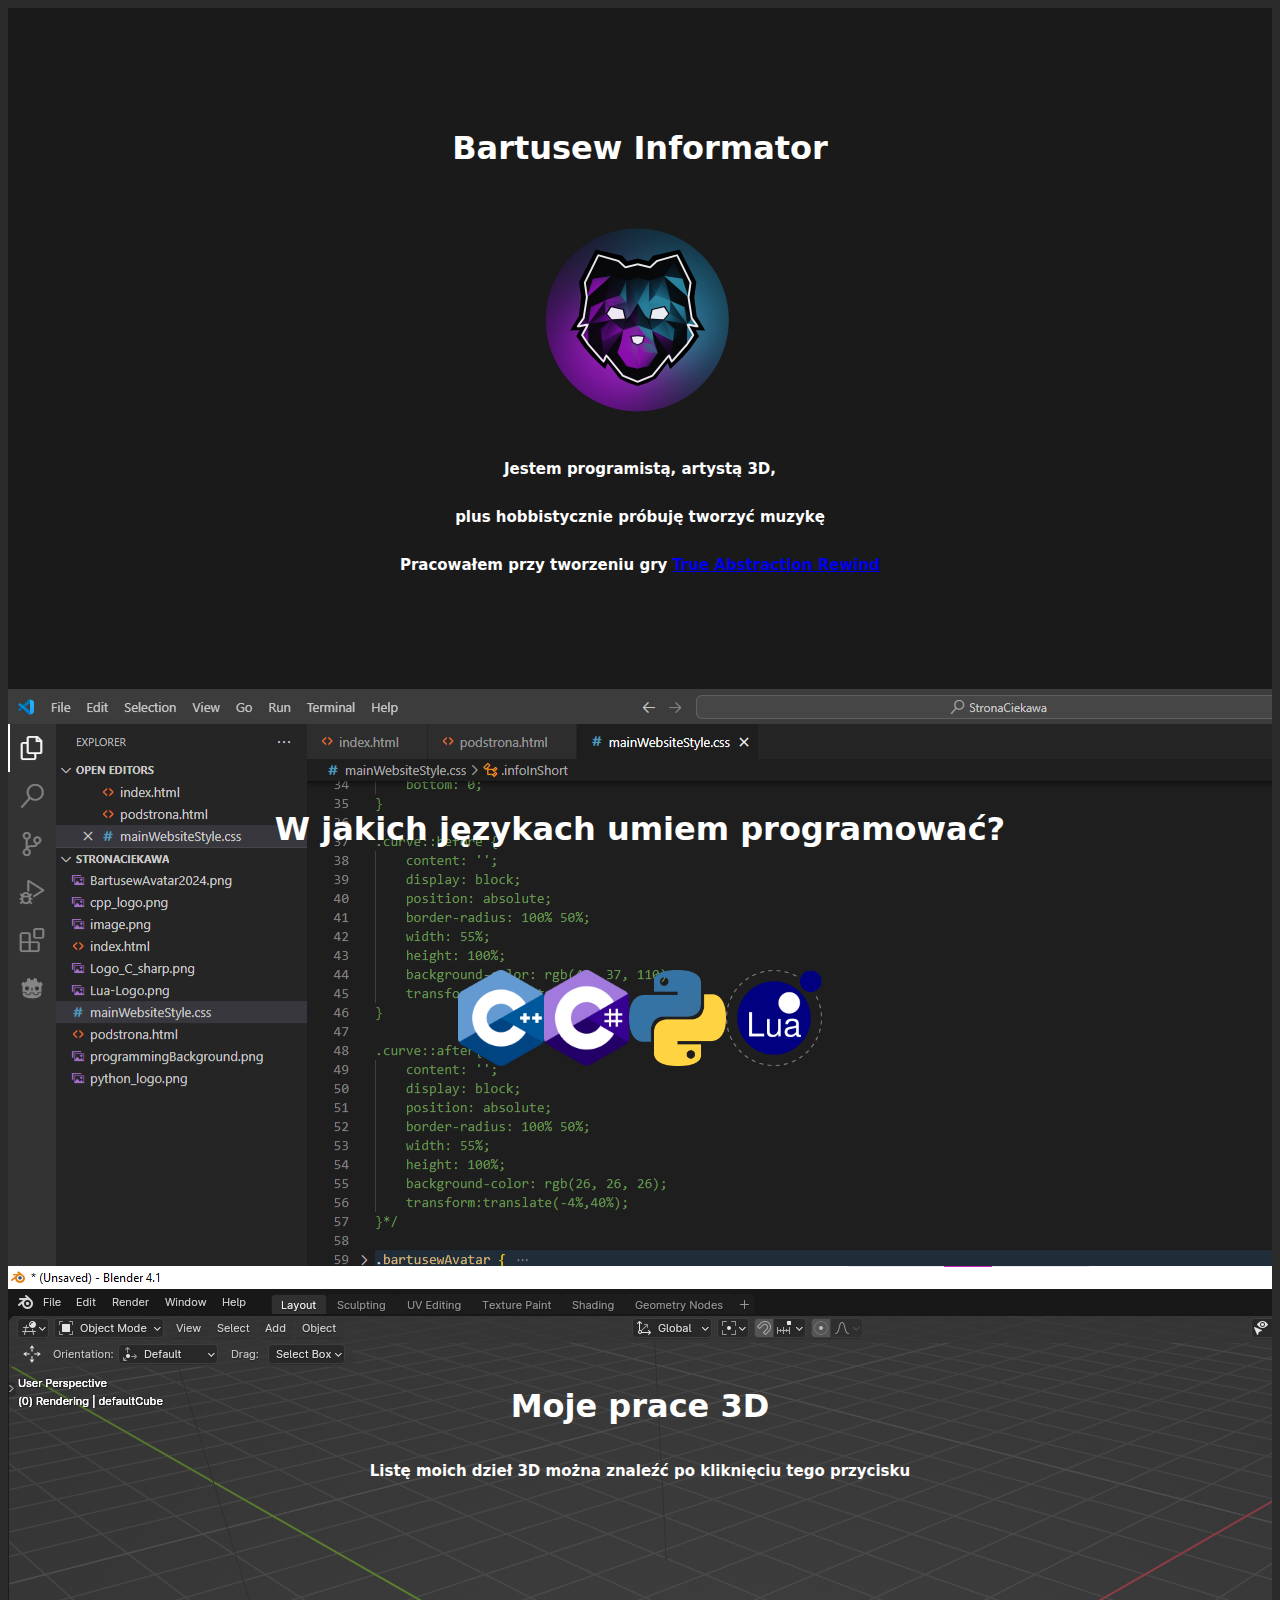
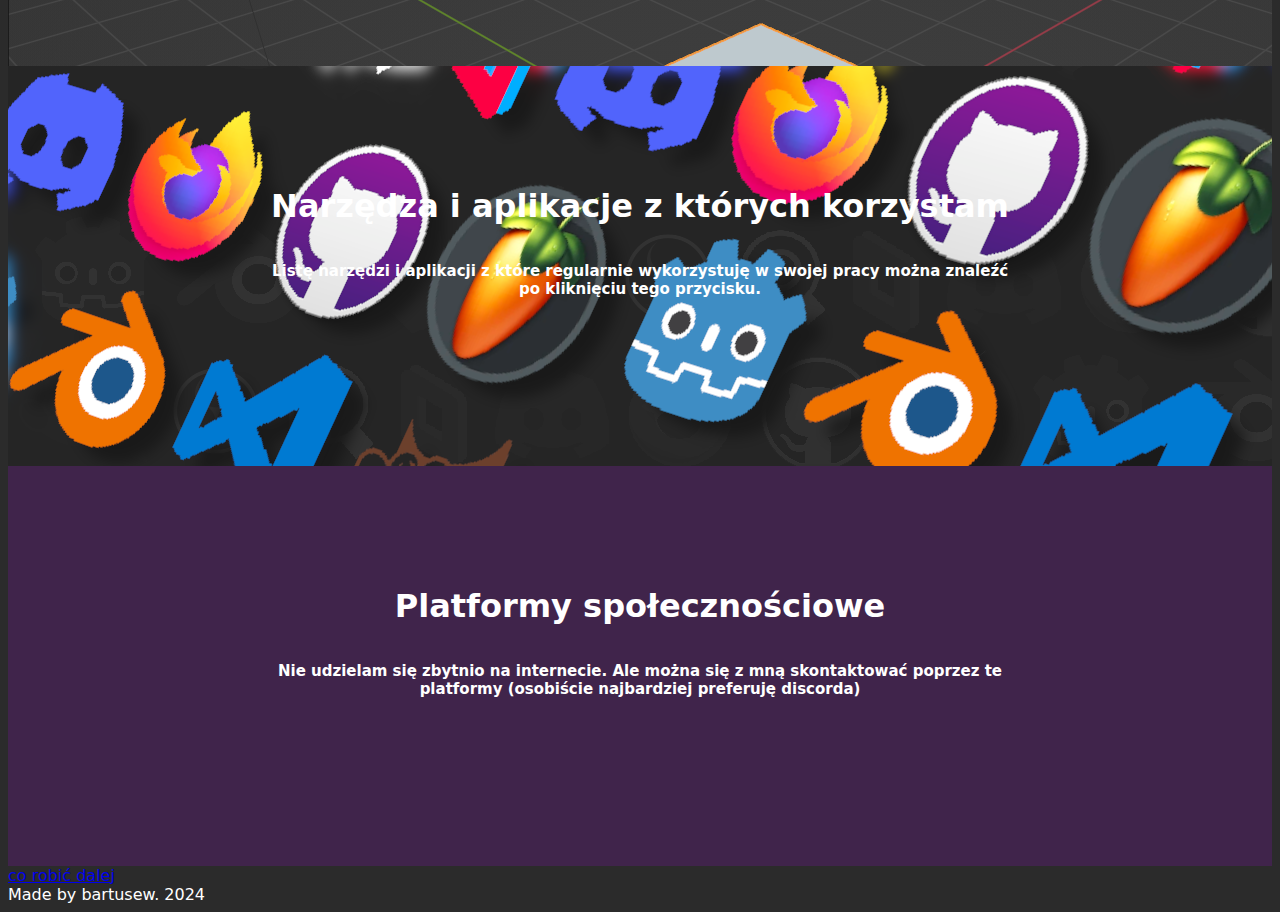
==== index.html @ 2c4700f5 "Start" ====
<html>
    <head>
        <title>Strona</title>
        <meta charset="UTF-8">
        <link rel="stylesheet" href="mainWebsiteStyle.css">
    </head>
    <body>
        <section class="infoInShort">
            <h1>Bartusew Informator</h1>
            <img src="BartusewAvatar2024.png" height=256 class="bartusewAvatar">
            <p>Jestem programistą, artystą 3D,</p>
            <p>plus hobbistycznie próbuję tworzyć muzykę</p>
            <p>Pracowałem przy tworzeniu gry <a href="https://store.steampowered.com/app/2463360/True_Abstraction_Rewind/">True Abstraction Rewind</a></p>
        </section>
        <section class="infoProgramming">
            <h1>W jakich językach umiem programować?</h1>
            <div class="programmingLanguages">
                <a href="https://pl.wikipedia.org/wiki/C%2B%2B"><img src="cpp_logo.png" height=96></a>
                <a href="https://pl.wikipedia.org/wiki/C_Sharp"><img src="Logo_C_sharp.png" height=96></a>
                <a href="https://en.wikipedia.org/wiki/Python_(programming_language)"><img src="python_logo.png" height=96></a>
                <a href="https://en.wikipedia.org/wiki/Lua_%28programming_language%29"><img src="Lua-Logo.png" height=96></a>
            </div>
        </section>
        <section class="infoArt">
            <h1>Moje prace 3D</h1>
            <p>Listę moich dzieł 3D można znaleźć po kliknięciu tego przycisku</p>
        </section>
        <section class="infoTools">
            <h1>Narzędza i aplikacje z których korzystam</h1>
            <p>Listę narzędzi i aplikacji z które regularnie wykorzystuję w swojej pracy można znaleźć po kliknięciu tego przycisku.</p>
        </section>
        <section class="otherMedia">
            <h1>Platformy społecznościowe</h1>
            <p>Nie udzielam się zbytnio na internecie. Ale można się z mną skontaktować poprzez te platformy (osobiście najbardziej preferuję discorda)</p>
        </section>
        <a href="podstrona.html">co robić dalej</a>
        <footer>
            Made by bartusew. 2024
        </footer>
    </body>
</html>
---- mainWebsiteStyle.css ----
body {
   background-color: rgb(43, 43, 43);
   color: rgb(255,255,255);
   font-family: system-ui;
   overflow-x:hidden;
}

h1 {
    text-align: center;
}

p {
    font-family: system-ui;
    font-weight: bold;
    font-size: 15px;
    z-index: 1;
}

section {
    position: relative;
    display: flex;
    flex-direction: column;
    align-items: center;
    min-height: 200px;
    padding: 100px 20vw;
}

.bartusewAvatar { 
    display: flex;
    margin: auto;
    border-color: white;
}

.infoInShort {
    background: rgb(26, 26, 26);
    text-align: center;
}

.infoProgramming {
    background: rgb(48, 37, 110);
    background-image:url("programmingBackground.png");
   
    text-align: center;
    z-index: -1;
}

.infoArt {
    background: rgb(224, 128, 18);
    background-image:url("3DArtBackground.png");
    text-align: center;
}

.infoTools {
    background: rgb(197, 39, 105);
    background-image:url("appsImage.png");
    text-align: center;
}

.otherMedia {
    background: rgb(64, 36, 75);
    text-align: center;
}


.programmingLanguages {
    display: flex;
    position: relative;
    padding:  100px;
    border-spacing: 20px;
    z-index: 2;
}
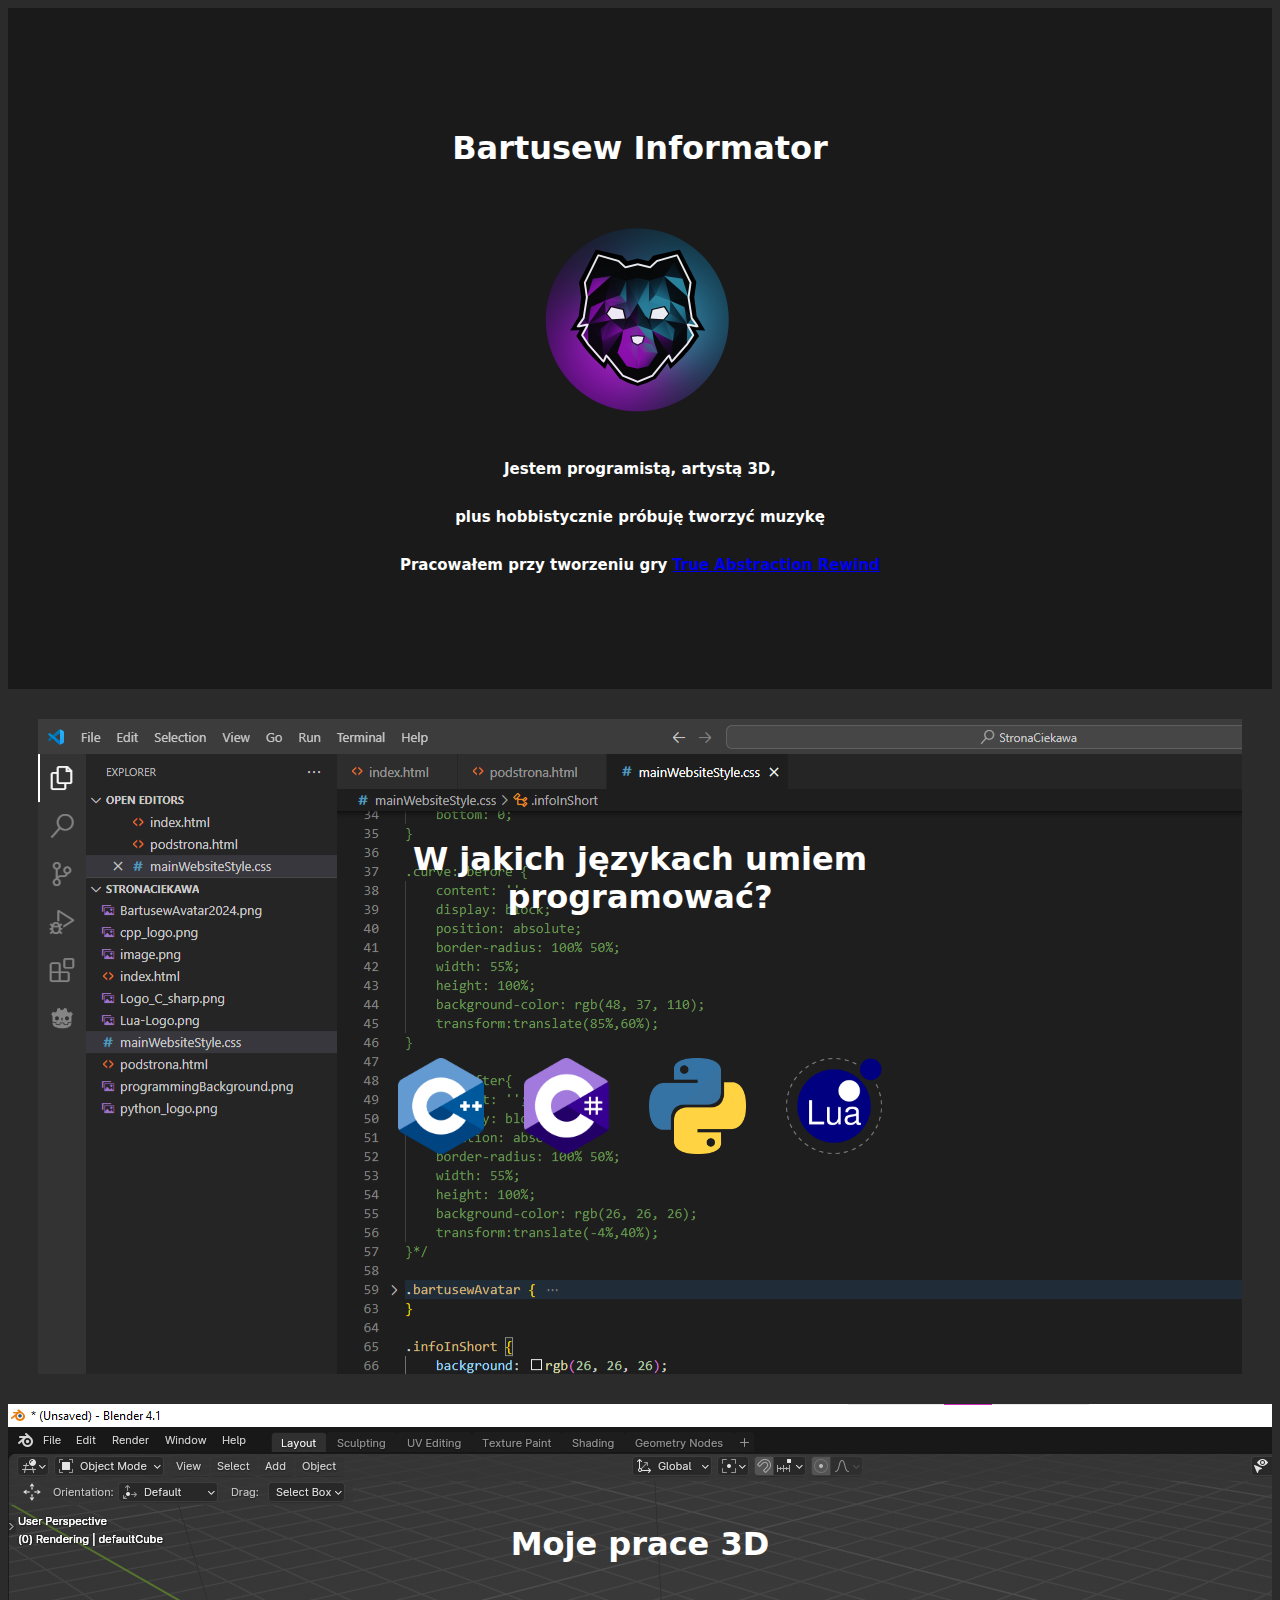
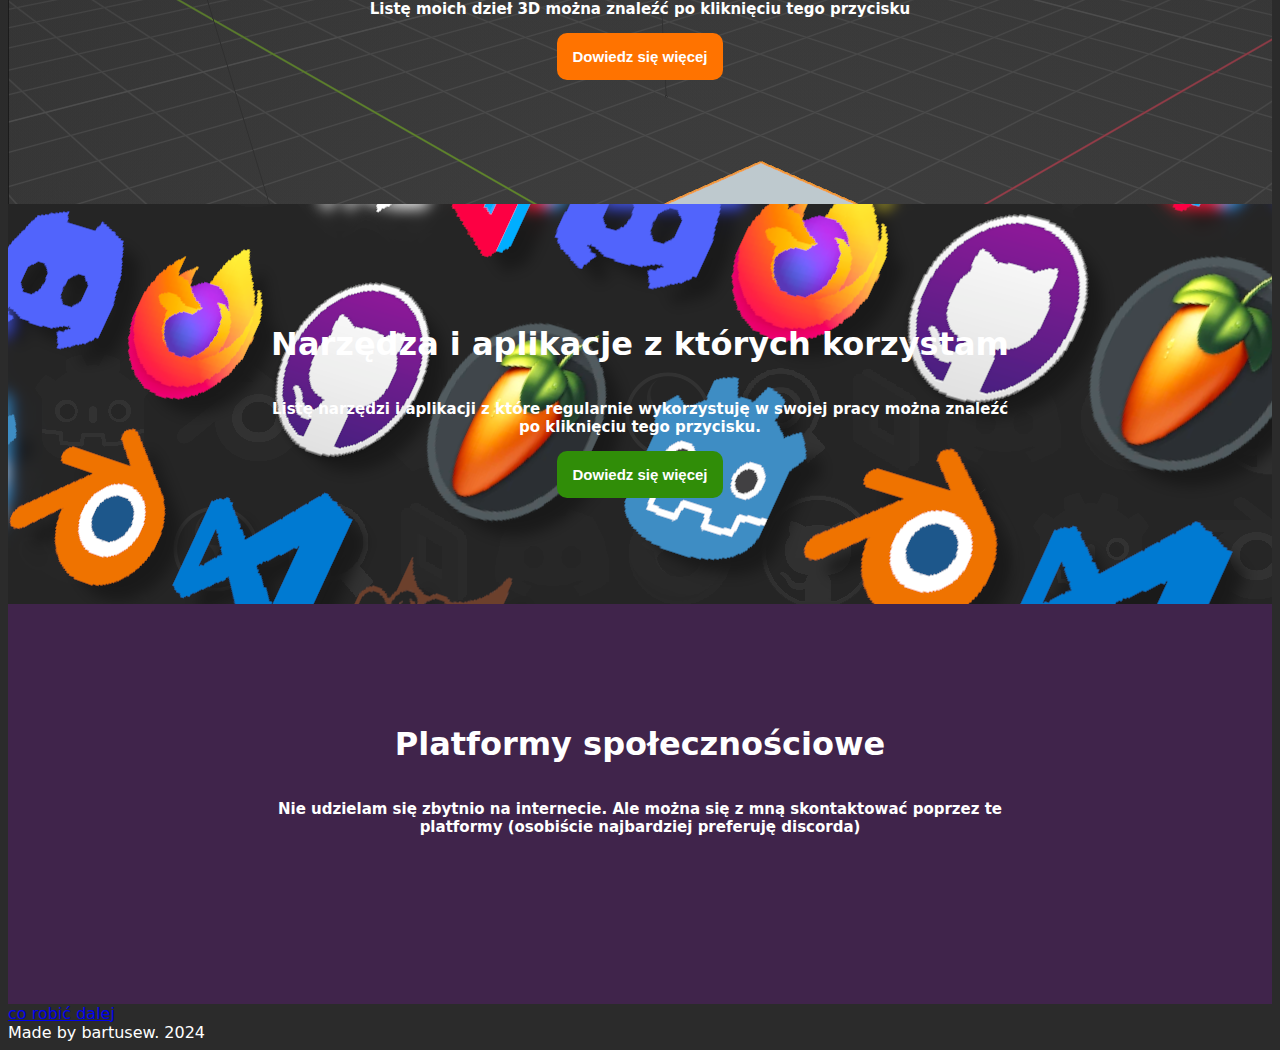
==== commit 13c01187: "update1" ====
--- a/index.html
+++ b/index.html
@@ -1,5 +1,6 @@
 <html>
     <head>
+        <link rel="icon" type="icon" href="BartusewAvatar2024.png">
         <title>Strona</title>
         <meta charset="UTF-8">
         <link rel="stylesheet" href="mainWebsiteStyle.css">
@@ -7,7 +8,7 @@
     <body>
         <section class="infoInShort">
             <h1>Bartusew Informator</h1>
-            <img src="BartusewAvatar2024.png" height=256 class="bartusewAvatar">
+            <img src="public/main/BartusewAvatar2024.png" height=256 class="bartusewAvatar">
             <p>Jestem programistą, artystą 3D,</p>
             <p>plus hobbistycznie próbuję tworzyć muzykę</p>
             <p>Pracowałem przy tworzeniu gry <a href="https://store.steampowered.com/app/2463360/True_Abstraction_Rewind/">True Abstraction Rewind</a></p>
@@ -15,23 +16,26 @@
         <section class="infoProgramming">
             <h1>W jakich językach umiem programować?</h1>
             <div class="programmingLanguages">
-                <a href="https://pl.wikipedia.org/wiki/C%2B%2B"><img src="cpp_logo.png" height=96></a>
-                <a href="https://pl.wikipedia.org/wiki/C_Sharp"><img src="Logo_C_sharp.png" height=96></a>
-                <a href="https://en.wikipedia.org/wiki/Python_(programming_language)"><img src="python_logo.png" height=96></a>
-                <a href="https://en.wikipedia.org/wiki/Lua_%28programming_language%29"><img src="Lua-Logo.png" height=96></a>
+                <a href="https://pl.wikipedia.org/wiki/C%2B%2B"><img src="public/main/cpp_logo.png" height=96></a>
+                <a href="https://pl.wikipedia.org/wiki/C_Sharp"><img src="public/main/Logo_C_sharp.png" height=96></a>
+                <a href="https://en.wikipedia.org/wiki/Python_(programming_language)"><img src="public/main/python_logo.png" height=96></a>
+                <a href="https://en.wikipedia.org/wiki/Lua_%28programming_language%29"><img src="public/main/Lua-Logo.png" height=96></a>
             </div>
         </section>
         <section class="infoArt">
             <h1>Moje prace 3D</h1>
             <p>Listę moich dzieł 3D można znaleźć po kliknięciu tego przycisku</p>
+            <button type="button" onclick="location.href='Art3D.html';" class="ArtButton" >Dowiedz się więcej</button>
         </section>
         <section class="infoTools">
             <h1>Narzędza i aplikacje z których korzystam</h1>
             <p>Listę narzędzi i aplikacji z które regularnie wykorzystuję w swojej pracy można znaleźć po kliknięciu tego przycisku.</p>
+            <button type="button" onclick="location.href='ToolsApps.html';" class="AppsButton" >Dowiedz się więcej</button>
         </section>
         <section class="otherMedia">
             <h1>Platformy społecznościowe</h1>
             <p>Nie udzielam się zbytnio na internecie. Ale można się z mną skontaktować poprzez te platformy (osobiście najbardziej preferuję discorda)</p>
+
         </section>
         <a href="podstrona.html">co robić dalej</a>
         <footer>
--- a/mainWebsiteStyle.css
+++ b/mainWebsiteStyle.css
@@ -1,8 +1,12 @@
 body {
    background-color: rgb(43, 43, 43);
    color: rgb(255,255,255);
-   font-family: system-ui;
+   font-family:system-ui, -apple-system, BlinkMacSystemFont, 'Segoe UI', Roboto, Oxygen, Ubuntu, Cantarell, 'Open Sans', 'Helvetica Neue', sans-serif;
    overflow-x:hidden;
+}
+
+img {
+    margin: 20px;
 }
 
 h1 {
@@ -10,10 +14,8 @@
 }
 
 p {
-    font-family: system-ui;
     font-weight: bold;
     font-size: 15px;
-    z-index: 1;
 }
 
 section {
@@ -38,21 +40,20 @@
 
 .infoProgramming {
     background: rgb(48, 37, 110);
-    background-image:url("programmingBackground.png");
-   
+    background-image:url("public/main/programmingBackground.png");
+    margin: 30px;
     text-align: center;
-    z-index: -1;
 }
 
 .infoArt {
     background: rgb(224, 128, 18);
-    background-image:url("3DArtBackground.png");
+    background-image:url("public/main/3DArtBackground.png");
     text-align: center;
 }
 
 .infoTools {
     background: rgb(197, 39, 105);
-    background-image:url("appsImage.png");
+    background-image:url("public/main/appsImage.png");
     text-align: center;
 }
 
@@ -67,7 +68,21 @@
     position: relative;
     padding:  100px;
     border-spacing: 20px;
-    z-index: 2;
 }
 
+button {
+    font-size: 15px;
+    font-weight: bold;
+    padding: 15px;
+    border: none;
+    border-radius: 10px;
+    color: rgb(255, 255, 255);
+}
 
+.ArtButton {
+    background-color: rgb(255, 115, 0);
+}
+
+.AppsButton {
+    background-color: rgb(48, 141, 8);
+}
